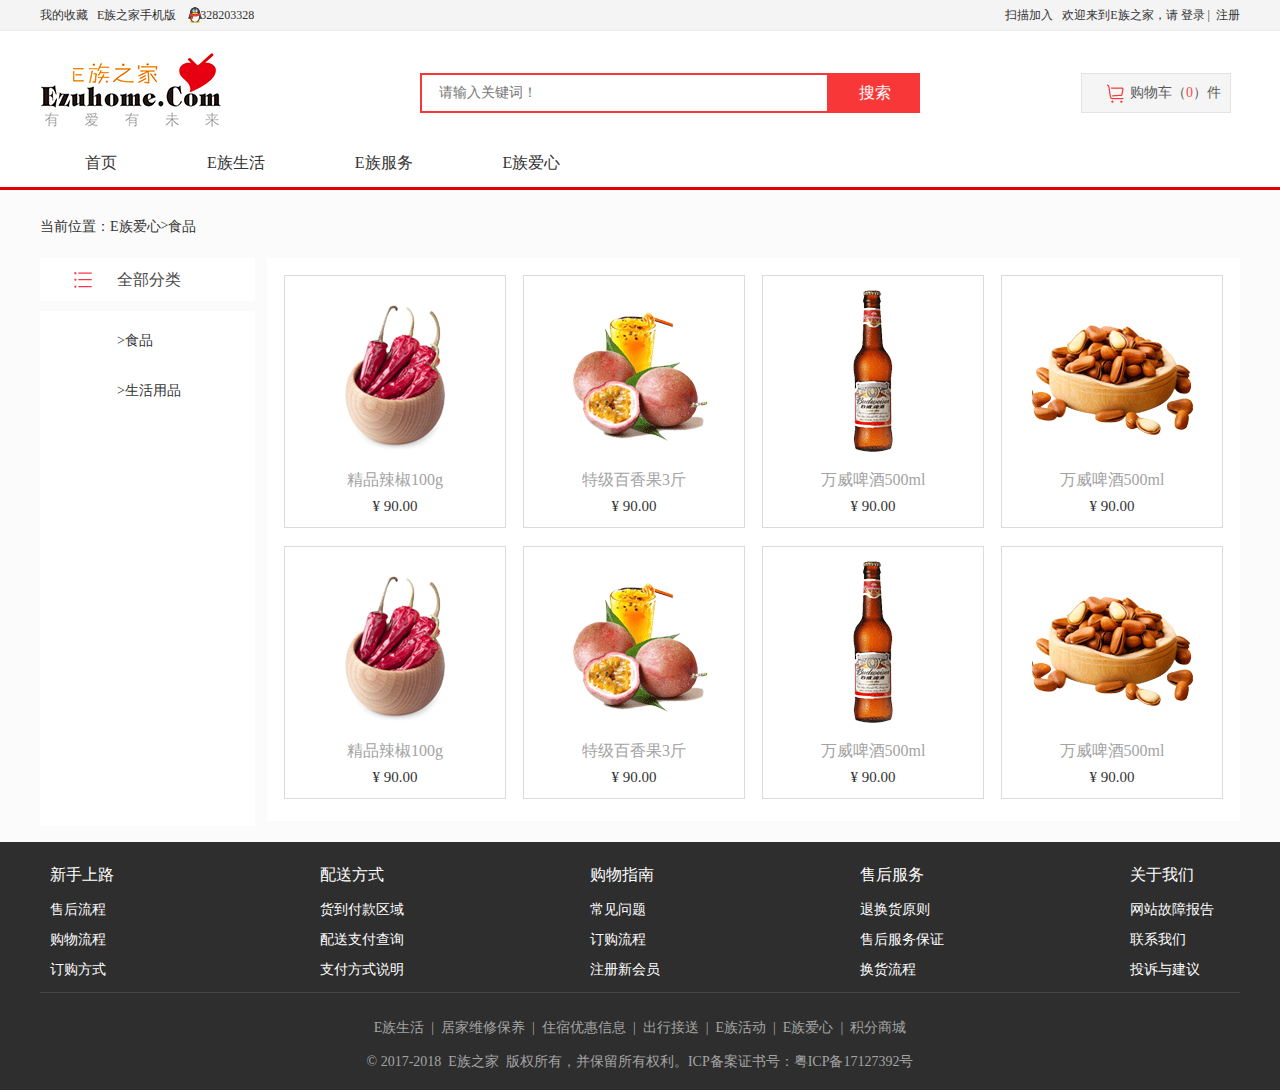
==== index.html @ 0c06a4d1 "web1 任务07" ====
<!DOCTYPE html>
<html>
<head>
	<meta charset="utf-8">
	<title>renwu07</title>
	<link rel="stylesheet" href="style.css">
</head>
<body>
	<div class="no1bg">
		<div class="no1">
			<p>我的收藏&nbsp&nbsp&nbspE族之家手机版&nbsp&nbsp&nbsp&nbsp&nbsp&nbsp&nbsp&nbsp328203328</p>
			<p>
				扫描加入&nbsp&nbsp&nbsp欢迎来到E族之家，请
				<a href="#">登录</a>&nbsp|&nbsp
				<a href="#">注册</a>
			</p>
		</div>
	</div>
	<div class="no2bg">
		<div class="no2">
			<div class="top">
				<from>
					<ul>
						<li><input class="text" type="text" name="sousuo" placeholder="请输入关键词！"></li>
						<li><input class="submit" type="submit" name="tijiao" value="搜索"></li>
						<li class="t3">
							<p>购物车（</p>
							<p>0</p>
							<p>）件</p>
						</li>
					</ul>
				</from>
			</div>
			<ul>
				<li><a href="#">首页</a></li>
				<li><a href="#">E族生活</a></li>
				<li><a href="#">E族服务</a></li>
				<li><a href="#">E族爱心</a></li>
			</ul>
		</div>
	</div>
	<div class="no3bg">
		<div class="no3">
			<ul>
				<li><a href="#">当前位置：</a></li>
				<li><a href="#">E族爱心</a></li>
				<li>></li>
				<li><a href="#">食品</a></li>
			</ul>
			<div class="box">
				<div class="left">
					<div class="left1">
						<p><a href="#">全部分类</a></p>
					</div>
					<div class="left2">
						<p><a href="#">>食品</a></p>
						<p><a href="##">>生活用品</a></p>
					</div>
				</div>
				<div class="right">
					<div class="n1">
						<img src="images/p1.png">
						<p>精品辣椒100g</p>
						<p>¥&nbsp90.00</p>
					</div>
					<div class="n2">
						<img src="images/p2 .png">
						<p>特级百香果3斤</p>
						<p>¥&nbsp90.00</p>
					</div>
					<div class="n3">
						<img src="images/p3.png">
						<p>万威啤酒500ml</p>
						<p>¥&nbsp90.00</p>
					</div>
					<div class="n4">
						<img src="images/p4.png">
						<p>万威啤酒500ml</p>
						<p>¥&nbsp90.00</p>
					</div>
					<div class="n5">
						<img src="images/p1.png">
						<p>精品辣椒100g</p>
						<p>¥&nbsp90.00</p>
					</div>
					<div class="n6">
						<img src="images/p2 .png">
						<p>特级百香果3斤</p>
						<p>¥&nbsp90.00</p>
					</div>
					<div class="n7">
						<img src="images/p3.png">
						<p>万威啤酒500ml</p>
						<p>¥&nbsp90.00</p>
					</div>
					<div class="n8">
						<img src="images/p4.png">
						<p>万威啤酒500ml</p>
						<p>¥&nbsp90.00</p>
					</div>
				</div>
			</div>
		</div>
	</div>
	<div class="no4bg">
		<div class="no4">
			<div class="nav">
				<ul>
					<li><a href="#">新手上路</a></li>
					<li><a href="#">售后流程</a></li>
					<li><a href="#">购物流程</a></li>
					<li><a href="#">订购方式</a></li>
				</ul>
				<ul>
					<li><a href="#">配送方式</a></li>
					<li><a href="#">货到付款区域</a></li>
					<li><a href="#">配送支付查询</a></li>
					<li><a href="#">支付方式说明</a></li>
				</ul>
				<ul>
					<li><a href="#">购物指南</a></li>
					<li><a href="#">常见问题</a></li>
					<li><a href="#">订购流程</a></li>
					<li><a href="#">注册新会员</a></li>
				</ul>
				<ul>
					<li><a href="#">售后服务</a></li>
					<li><a href="#">退换货原则</a></li>
					<li><a href="#">售后服务保证</a></li>
					<li><a href="#">换货流程</a></li>
				</ul>
				<ul>
					<li><a href="#">关于我们</a></li>
					<li><a href="#">网站故障报告</a></li>
					<li><a href="#">联系我们</a></li>
					<li><a href="#">投诉与建议</a></li>
				</ul>
			</div>
			<div class="word">
				<p>
					E族生活&nbsp&nbsp|&nbsp&nbsp居家维修保养&nbsp&nbsp|&nbsp&nbsp住宿优惠信息&nbsp&nbsp|&nbsp&nbsp出行接送&nbsp&nbsp|&nbsp&nbspE族活动&nbsp&nbsp|&nbsp&nbspE族爱心&nbsp&nbsp|&nbsp&nbsp积分商城
				</p>
				<p>
					©&nbsp2017-2018&nbsp&nbspE族之家&nbsp&nbsp版权所有，并保留所有权利。ICP备案证书号：粤ICP备17127392号
				</p>
			</div>
		</div>
	</div>
</body>
</html>
---- style.css ----
*{
	padding: 0;
	margin: 0;
}
li{
	list-style: none;
}
a{
	text-decoration: none;
}
.no1bg{
	height: 30px;
	background-color: #f4f4f4;
	border-bottom: 1px solid #ececec;
}
.no1{
	width: 1200px;
	height: 30px;
	margin: 0 auto;
	background: url('images/qq.png') no-repeat 148px center;
}
.no1 p:first-child{
	color: #333333;
	font: lighter 12px 微软雅黑;
	line-height: 30px;
	float: left;
}.no1 p{
	color: #333333;
	font: lighter 12px 微软雅黑;
	line-height: 30px;
	float: right;
}
.no1 p a{
	color: #333333;
}
.no2bg{
	height: 156px;
	background-color: #ffffff;
	border-bottom: 3px solid #e00304;
}
.no2{
	width: 1200px;
	height: 156px;
	margin: 0 auto;
}
.top{
	width: 820px;
	height: 80px;
	padding: 39px 7px 0 380px;
	background:  url('images/logo.jpg') no-repeat 0 center;
}
.text{
	width: 405px;
	height: 36px;
	color: #bcbcbc;
	font: lighter 14px 微软雅黑;
	line-height: 36px;
	text-indent: 17px;
	border: 2px solid #f83838;
}
.submit{
	width: 91px;
	height: 40px;
	color: #fff;
	line-height: 40px;
	font: 16px 微软雅黑;
	background-color: #f83838;
	border: 0;
}
.t3{
	width: 148px;
	height: 38px;
	border: 1px solid #e3e3e3;
	color: #5a5a5a;
	font: lighter 14px 微软雅黑;
	line-height: 38px;
	margin-left: 161px;
	background: #f5f5f5 url('images/che.png') no-repeat 25px center; 
}
.t3 p:first-child{
	color: #5a5a5a;
	float: left;
	text-indent: 48px;
}
.t3 p{
	float: left;
	color: #f14e4e;
}
.t3 p:last-child{
	color: #5a5a5a;
	float: left;
}
.no2 ul{
	float: left;
}
.no2 ul li{
	float: left;
	margin-top: 3px;
}
.no2 ul a{
	color: #333;
	font: 16px 微软雅黑;
	padding: 9px 17px;
	margin:  0 28px;
}
.no2 ul a:hover{
	color: #ffffff;
	background-color: #fd0304;
	border-radius: 3px;
}
.no3bg{
	height: 652px;
	background-color: #fbfbfb;	
}
.no3{
	width: 1200px;
	height: 652px;
	margin: 0 auto;
}
.no3 ul{
	padding-top: 28px ;
	width: 1200px;
	height: 40px;
}
.no3 ul li{
	float: left;
	color: #333333;
	font: lighter 14px 微软雅黑;
}
.no3 ul a{
	color: #333333;
	font: lighter 14px 微软雅黑;
}
.box{
	width: 1200px;
	height: 563px;
}
.left{
	width: 215px;
	height: 563px;
	float: left;
}
.left1{
	width: 138px;
	height: 43px;
	margin: 0 12px 10px 0;
	padding-left: 77px;
	background: #fff url('images/menu.png') no-repeat 34px center;
	background-color: #ffffff;
}
.left1 p a{
	color: #494949;
	font: lighter 16px 微软雅黑;
	line-height: 43px;
}
.left2{
	width: 138px;
	height: 510px;
	margin-right: 12px;
	padding: 5px 0 0 77px;
	background-color: #fff;
}
.left2 p a{
	color: #333333;
	font: 14px 微软雅黑;
	line-height: 50px;
}
.left2 p a:visited{
	color: #ff2c18;
}
.right{
	width: 973px;
	height: 563px;
	float: right;
	background-color: #ffffff;
}
.n1{
	width: 220px;
	height: 251px;
	border: 1px solid #dbdbdb;
	margin: 17px 0 18px 17px;
	float: left;
	text-align: center;
}
.n1 img{
	padding: 29px 0 10px;
}
.n1 p{
	color: #a3a3a3;
	font: 16px 微软雅黑;
	line-height: 27px;
}
.n1 p:last-child{
	color: #333333;
	font: 15px 微软雅黑;
	line-height: 27px;
}
.n2{
	width: 220px;
	height: 251px;
	border: 1px solid #dbdbdb;
	margin: 17px 0 18px 17px;
	float: left;
	text-align: center;
}
.n2 img{
	padding: 31px 0 10px;
}
.n2 p{
	color: #a3a3a3;
	font: 16px 微软雅黑;
	line-height: 27px;
}
.n2 p:last-child{
	color: #333333;
	font: 15px 微软雅黑;
	line-height: 27px;
}
.n3{
	width: 220px;
	height: 251px;
	border: 1px solid #dbdbdb;
	margin: 17px 0 18px 17px;
	float: left;
	text-align: center;	
}
.n3 img{
	padding: 14px 0 10px;
}
.n3 p{
	color: #a3a3a3;
	font: 16px 微软雅黑;
	line-height: 27px;
}
.n3 p:last-child{
	color: #333333;
	font: 15px 微软雅黑;
	line-height: 27px;
}
.n4{
	width: 220px;
	height: 251px;
	border: 1px solid #dbdbdb;
	margin: 17px 0 18px 17px;
	float: left;
	text-align: center;		
}
.n4 img{
	padding: 15px 0 10px;
}
.n4 p{
	color: #a3a3a3;
	font: 16px 微软雅黑;
	line-height: 27px;
}
.n4 p:last-child{
	color: #333333;
	font: 15px 微软雅黑;
	line-height: 27px;
}
.n5{
	width: 220px;
	height: 251px;
	border: 1px solid #dbdbdb;
	margin-left: 17px;
	float: left;
	text-align: center;
}
.n5 img{
	padding: 29px 0 10px;
}
.n5 p{
	color: #a3a3a3;
	font: 16px 微软雅黑;
	line-height: 27px;
}
.n5 p:last-child{
	color: #333333;
	font: 15px 微软雅黑;
	line-height: 27px;
}
.n6{
	width: 220px;
	height: 251px;
	border: 1px solid #dbdbdb;
	margin-left: 17px;
	float: left;
	text-align: center;
}
.n6 img{
	padding: 31px 0 10px;
}
.n6 p{
	color: #a3a3a3;
	font: 16px 微软雅黑;
	line-height: 27px;
}
.n6 p:last-child{
	color: #333333;
	font: 15px 微软雅黑;
	line-height: 27px;
}
.n7{
	width: 220px;
	height: 251px;
	border: 1px solid #dbdbdb;
	margin-left: 17px;
	float: left;
	text-align: center;
}
.n7 img{
	padding: 14px 0 10px;
}
.n7 p{
	color: #a3a3a3;
	font: 16px 微软雅黑;
	line-height: 27px;
}
.n7 p:last-child{
	color: #333333;
	font: 15px 微软雅黑;
	line-height: 27px;
}
.n8{
	width: 220px;
	height: 251px;
	border: 1px solid #dbdbdb;
	margin-left: 17px;
	float: left;
	text-align: center;
}
.n8 img{
	padding: 15px 0 10px;
}
.n8 p{
	color: #a3a3a3;
	font: 16px 微软雅黑;
	line-height: 27px;
}
.n8 p:last-child{
	color: #333333;
	font: 15px 微软雅黑;
	line-height: 27px;
}
.no4bg{
	height: 248px;
	background-color: #2e2e2e;
}
.no4{
	width: 1200px;
	height: 248px;
	margin: 0 auto;
}
.nav{
	width: 1200px;
	height: 150px;
	border-bottom: 1px solid #454545;
}
.nav ul{
	width: 90px;
	height: 150px;
	margin: 13px 170px 0 0;
	padding-left: 10px;
	float: left;
}
.nav ul:last-child{
	margin: 13px 0 0 0;
}
.nav ul li:first-child a{
	color: #ffffff;
	font: lighter 16px 微软雅黑;
	line-height: 40px;
}
.nav ul li a{
	color: #ffffff;
	font: lighter 14px 微软雅黑;
	line-height: 30px;
}
.word{
	height: 80px;
	padding-top: 18px;
	text-align: center;
}
.word p{
	color: #a4a4a4;
	font: lighter 14px 微软雅黑;
	line-height: 34px;
}
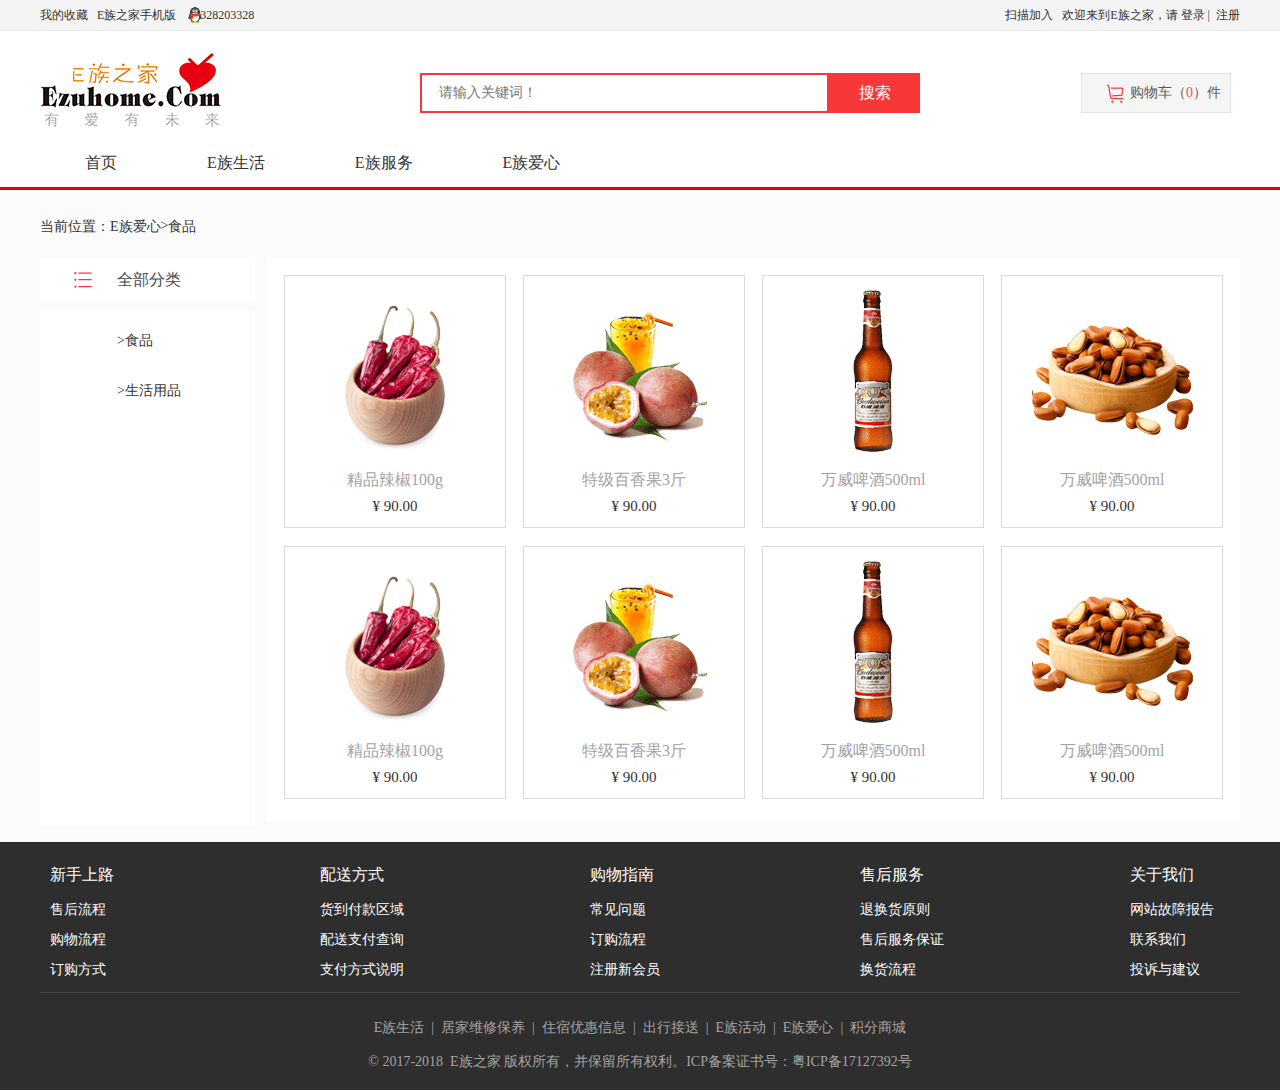
==== commit 61c17a65: "web1 任务07" ====
--- a/index.html
+++ b/index.html
@@ -8,10 +8,10 @@
 <body>
 	<div class="no1bg">
 		<div class="no1">
-			<p>我的收藏&nbsp&nbsp&nbspE族之家手机版&nbsp&nbsp&nbsp&nbsp&nbsp&nbsp&nbsp&nbsp328203328</p>
+			<p>我的收藏&nbsp;&nbsp;&nbsp;E族之家手机版&nbsp;&nbsp;&nbsp;&nbsp;&nbsp;&nbsp;&nbsp;&nbsp;328203328</p>
 			<p>
-				扫描加入&nbsp&nbsp&nbsp欢迎来到E族之家，请
-				<a href="#">登录</a>&nbsp|&nbsp
+				扫描加入&nbsp;&nbsp;&nbsp;欢迎来到E族之家，请
+				<a href="#">登录</a>&nbsp;|&nbsp;
 				<a href="#">注册</a>
 			</p>
 		</div>
@@ -61,42 +61,42 @@
 					<div class="n1">
 						<img src="images/p1.png">
 						<p>精品辣椒100g</p>
-						<p>¥&nbsp90.00</p>
+						<p>¥&nbsp;90.00</p>
 					</div>
 					<div class="n2">
 						<img src="images/p2 .png">
 						<p>特级百香果3斤</p>
-						<p>¥&nbsp90.00</p>
+						<p>¥&nbsp;90.00</p>
 					</div>
 					<div class="n3">
 						<img src="images/p3.png">
 						<p>万威啤酒500ml</p>
-						<p>¥&nbsp90.00</p>
+						<p>¥&nbsp;90.00</p>
 					</div>
 					<div class="n4">
 						<img src="images/p4.png">
 						<p>万威啤酒500ml</p>
-						<p>¥&nbsp90.00</p>
+						<p>¥&nbsp;90.00</p>
 					</div>
 					<div class="n5">
 						<img src="images/p1.png">
 						<p>精品辣椒100g</p>
-						<p>¥&nbsp90.00</p>
+						<p>¥&nbsp;90.00</p>
 					</div>
 					<div class="n6">
 						<img src="images/p2 .png">
 						<p>特级百香果3斤</p>
-						<p>¥&nbsp90.00</p>
+						<p>¥&nbsp;90.00</p>
 					</div>
 					<div class="n7">
 						<img src="images/p3.png">
 						<p>万威啤酒500ml</p>
-						<p>¥&nbsp90.00</p>
+						<p>¥&nbsp;90.00</p>
 					</div>
 					<div class="n8">
 						<img src="images/p4.png">
 						<p>万威啤酒500ml</p>
-						<p>¥&nbsp90.00</p>
+						<p>¥&nbsp;90.00</p>
 					</div>
 				</div>
 			</div>
@@ -138,10 +138,10 @@
 			</div>
 			<div class="word">
 				<p>
-					E族生活&nbsp&nbsp|&nbsp&nbsp居家维修保养&nbsp&nbsp|&nbsp&nbsp住宿优惠信息&nbsp&nbsp|&nbsp&nbsp出行接送&nbsp&nbsp|&nbsp&nbspE族活动&nbsp&nbsp|&nbsp&nbspE族爱心&nbsp&nbsp|&nbsp&nbsp积分商城
+					E族生活&nbsp;&nbsp;|&nbsp;&nbsp;居家维修保养&nbsp;&nbsp;|&nbsp;&nbsp;住宿优惠信息&nbsp;&nbsp;|&nbsp;&nbsp;出行接送&nbsp;&nbsp;|&nbsp;&nbsp;E族活动&nbsp;&nbsp;|&nbsp;&nbsp;E族爱心&nbsp;&nbsp;|&nbsp;&nbsp;积分商城
 				</p>
 				<p>
-					©&nbsp2017-2018&nbsp&nbspE族之家&nbsp&nbsp版权所有，并保留所有权利。ICP备案证书号：粤ICP备17127392号
+					©&nbsp;2017-2018&nbsp;&nbsp;E族之家&nbsp;版权所有，并保留所有权利。ICP备案证书号：粤ICP备17127392号
 				</p>
 			</div>
 		</div>
